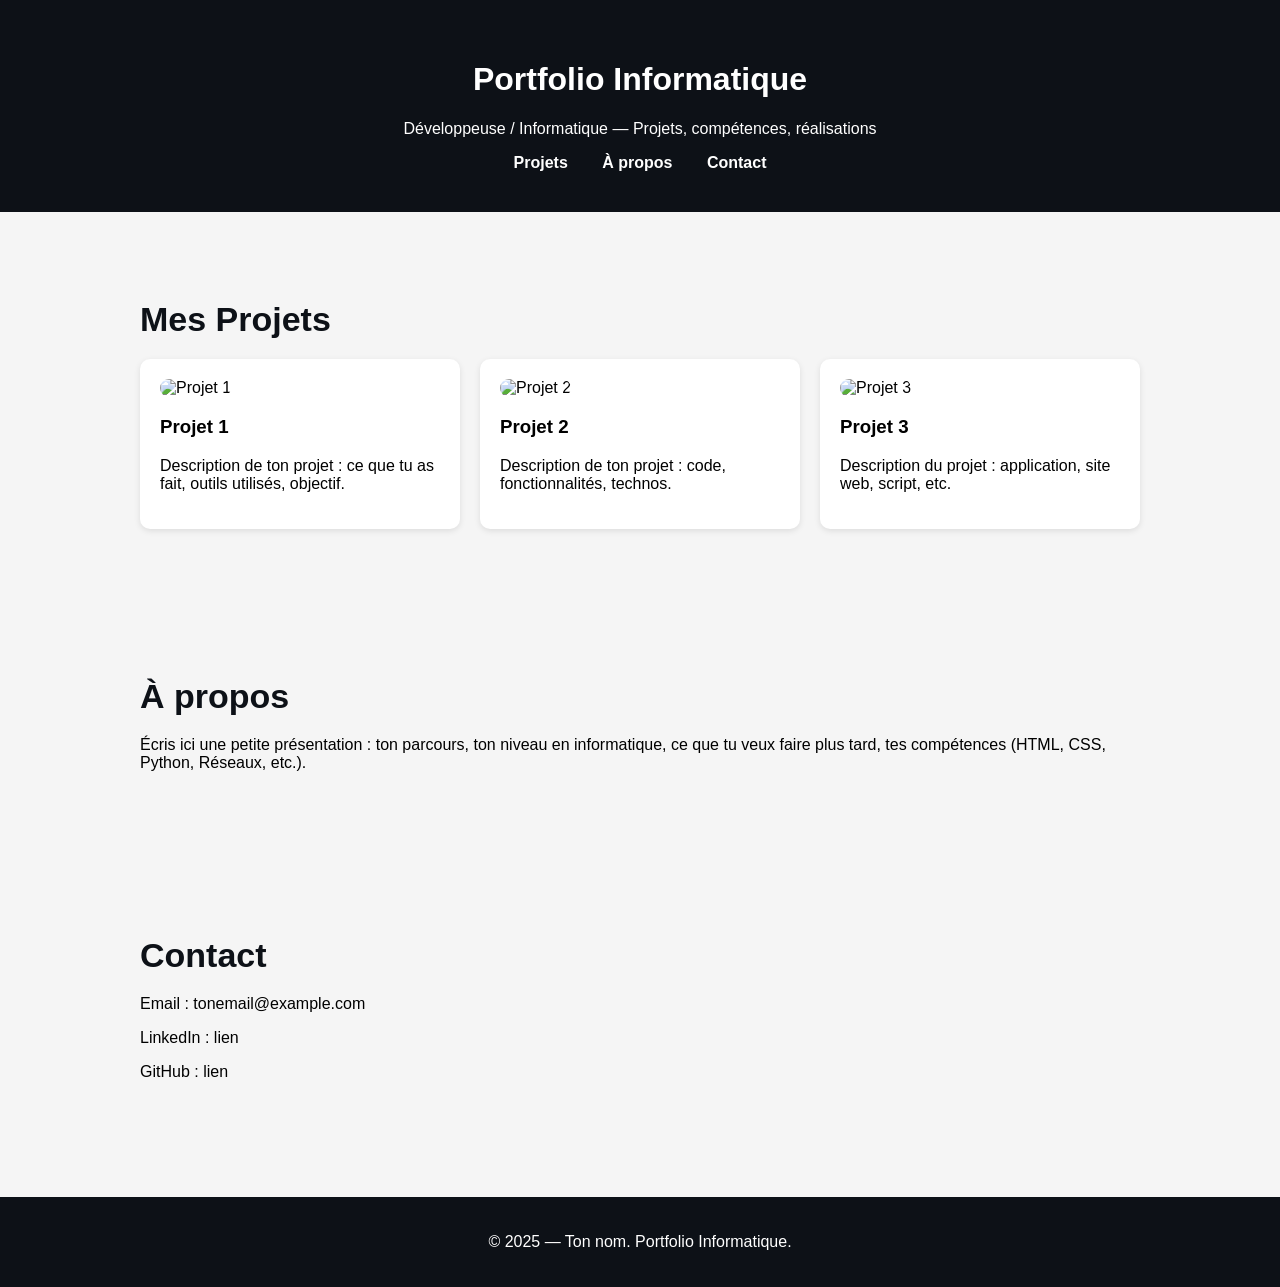
==== index2.html @ 09e9e4d9 "Create index2.html for portfolio website" ====
<!DOCTYPE html>
<html lang="fr">
<head>
  <meta charset="UTF-8" />
  <meta name="viewport" content="width=device-width, initial-scale=1.0" />
  <title>Portfolio Informatique - Dounya</title>
  <style>
    body {
      margin: 0;
      font-family: Arial, sans-serif;
      background: #f5f5f5;
    }
    header {
      background: #0d1117;
      color: white;
      padding: 40px;
      text-align: center;
    }
    nav a {
      color: white;
      margin: 0 15px;
      text-decoration: none;
      font-weight: bold;
    }
    .section {
      padding: 60px 20px;
      max-width: 1000px;
      margin: auto;
    }
    h2 {
      color: #0d1117;
      margin-bottom: 20px;
      font-size: 34px;
    }
    .projects {
      display: grid;
      grid-template-columns: repeat(auto-fill, minmax(280px, 1fr));
      gap: 20px;
    }
    .project-card {
      background: white;
      padding: 20px;
      border-radius: 10px;
      box-shadow: 0 2px 6px rgba(0,0,0,0.1);
    }
    .project-card img {
      width: 100%;
      border-radius: 10px;
    }
    footer {
      background: #0d1117;
      color: white;
      text-align: center;
      padding: 20px;
      margin-top: 40px;
    }
  </style>
</head>
<body>
  <header>
    <h1>Portfolio Informatique</h1>
    <p>Développeuse / Informatique — Projets, compétences, réalisations</p>
    <nav>
      <a href="#projets">Projets</a>
      <a href="#apropos">À propos</a>
      <a href="#contact">Contact</a>
    </nav>
  </header>

  <section class="section" id="projets">
    <h2>Mes Projets</h2>
    <div class="projects">
      <div class="project-card">
        <img src="image1.jpg" alt="Projet 1" />
        <h3>Projet 1</h3>
        <p>Description de ton projet : ce que tu as fait, outils utilisés, objectif.</p>
      </div>
      <div class="project-card">
        <img src="image2.jpg" alt="Projet 2" />
        <h3>Projet 2</h3>
        <p>Description de ton projet : code, fonctionnalités, technos.</p>
      </div>
      <div class="project-card">
        <img src="image3.jpg" alt="Projet 3" />
        <h3>Projet 3</h3>
        <p>Description du projet : application, site web, script, etc.</p>
      </div>
    </div>
  </section>

  <section class="section" id="apropos">
    <h2>À propos</h2>
    <p>Écris ici une petite présentation : ton parcours, ton niveau en informatique, ce que tu veux faire plus tard, tes compétences (HTML, CSS, Python, Réseaux, etc.).</p>
  </section>

  <section class="section" id="contact">
    <h2>Contact</h2>
    <p>Email : tonemail@example.com</p>
    <p>LinkedIn : lien</p>
    <p>GitHub : lien</p>
  </section>

  <footer>
    <p>© 2025 — Ton nom. Portfolio Informatique.</p>
  </footer>
</body>
</html>
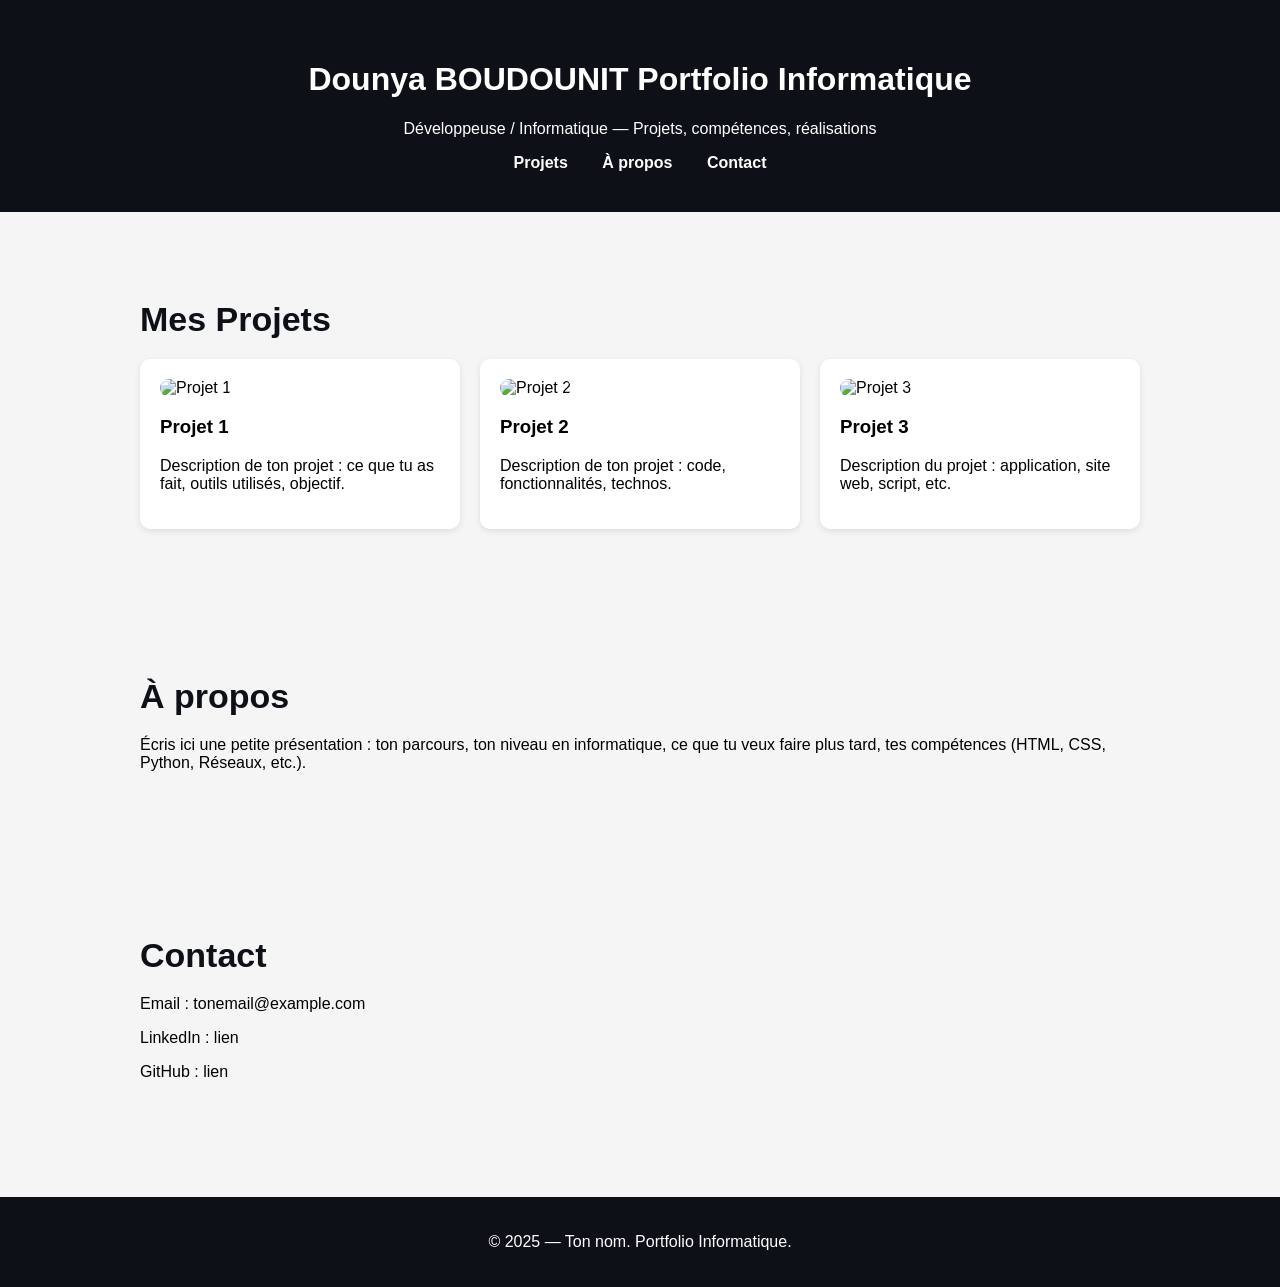
==== commit 77844a4b: "Update header title to include full name" ====
--- a/index2.html
+++ b/index2.html
@@ -3,7 +3,7 @@
 <head>
   <meta charset="UTF-8" />
   <meta name="viewport" content="width=device-width, initial-scale=1.0" />
-  <title>Portfolio Informatique - Dounya</title>
+  <title>- Dounya</title>
   <style>
     body {
       margin: 0;
@@ -58,7 +58,7 @@
 </head>
 <body>
   <header>
-    <h1>Portfolio Informatique</h1>
+    <h1>Dounya BOUDOUNIT Portfolio Informatique</h1>
     <p>Développeuse / Informatique — Projets, compétences, réalisations</p>
     <nav>
       <a href="#projets">Projets</a>
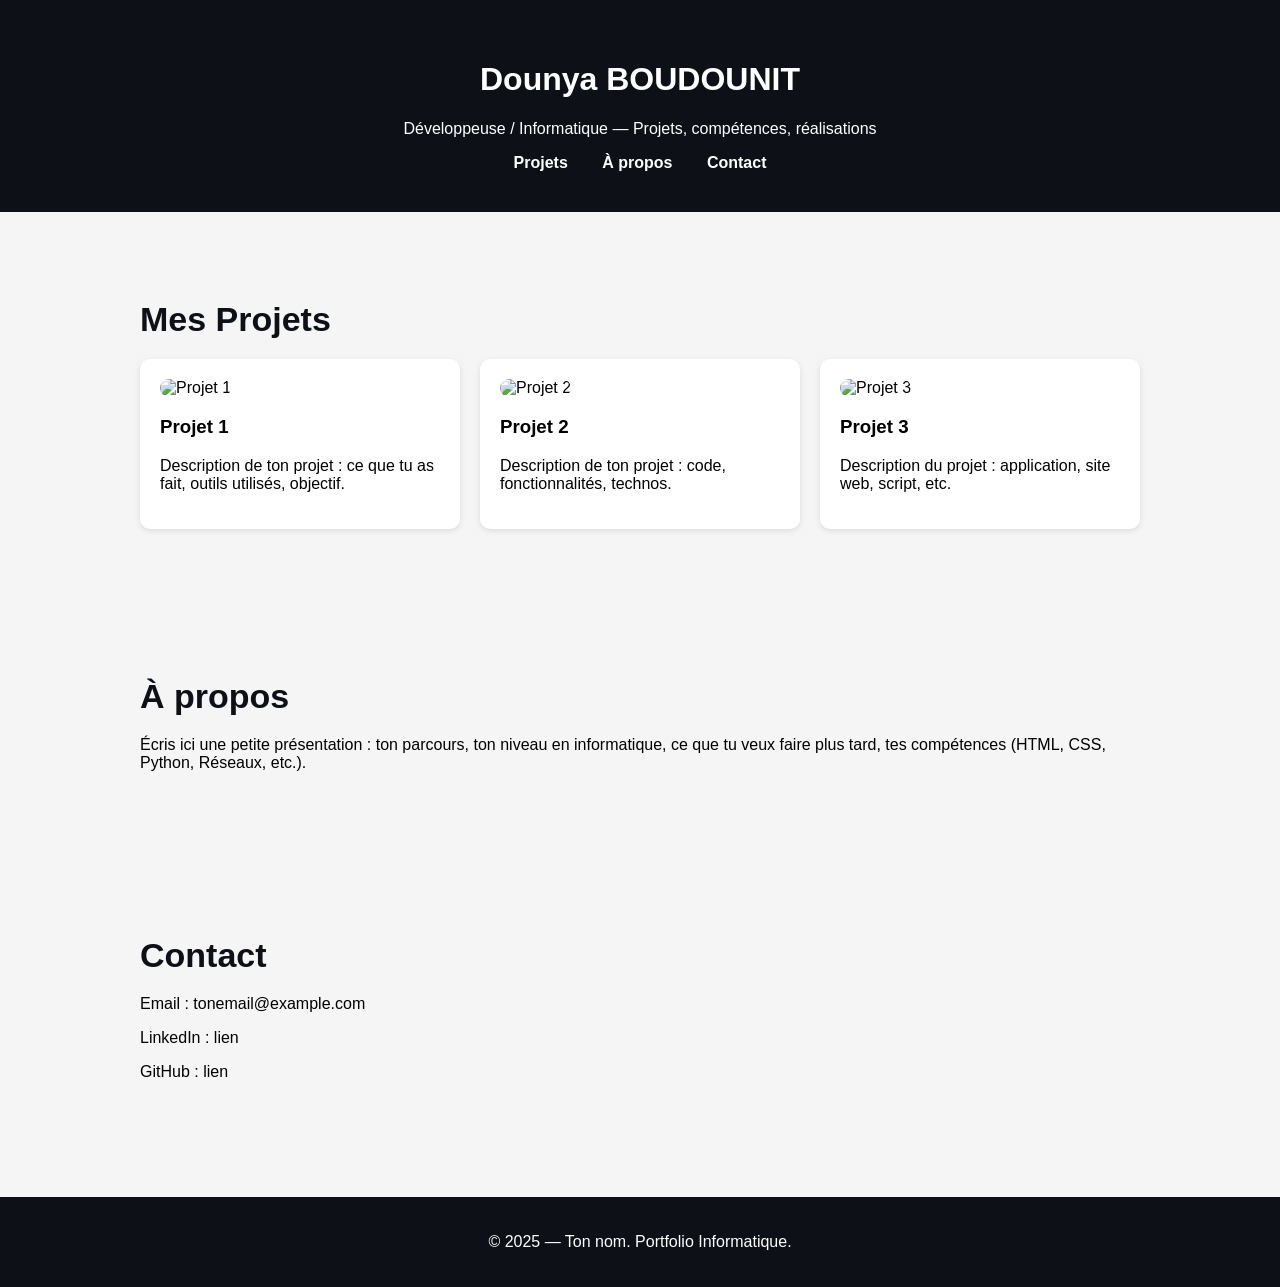
==== commit 2067607c: "Update portfolio header title" ====
--- a/index2.html
+++ b/index2.html
@@ -58,7 +58,7 @@
 </head>
 <body>
   <header>
-    <h1>Dounya BOUDOUNIT Portfolio Informatique</h1>
+    <h1>Dounya BOUDOUNIT</h1>
     <p>Développeuse / Informatique — Projets, compétences, réalisations</p>
     <nav>
       <a href="#projets">Projets</a>
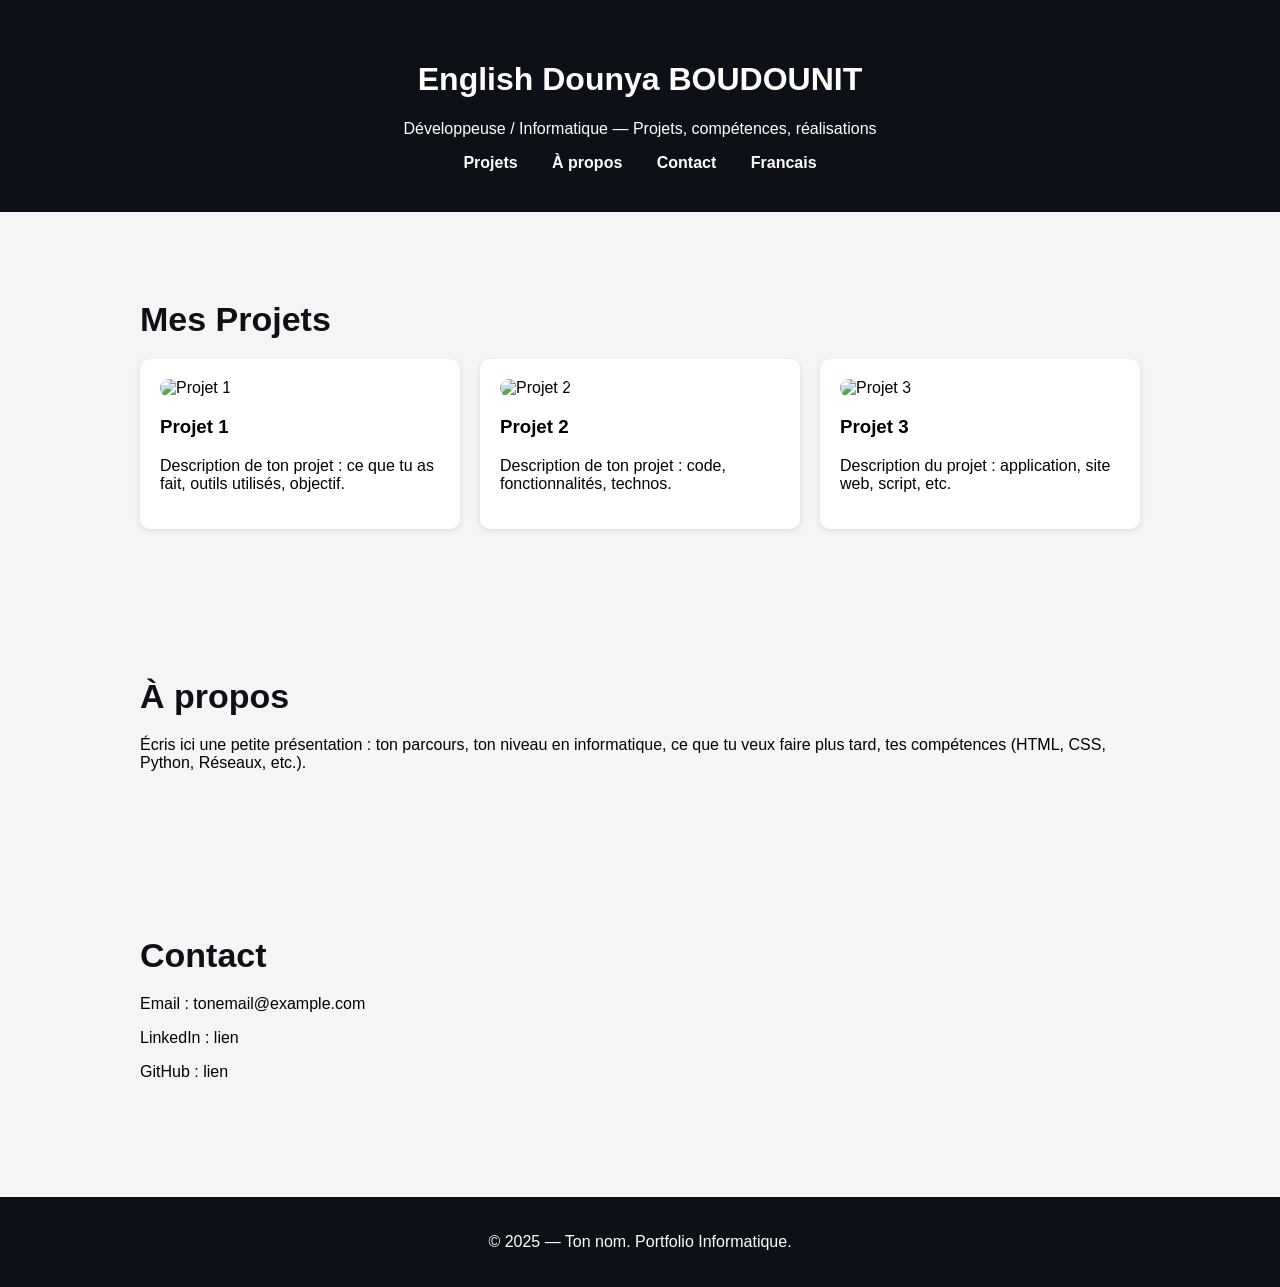
==== commit e8aa136c: "Change title and header to 'English Dounya'" ====
--- a/index2.html
+++ b/index2.html
@@ -3,7 +3,7 @@
 <head>
   <meta charset="UTF-8" />
   <meta name="viewport" content="width=device-width, initial-scale=1.0" />
-  <title>- Dounya</title>
+  <title>- English Dounya</title>
   <style>
     body {
       margin: 0;
@@ -58,12 +58,13 @@
 </head>
 <body>
   <header>
-    <h1>Dounya BOUDOUNIT</h1>
+    <h1>English Dounya BOUDOUNIT</h1>
     <p>Développeuse / Informatique — Projets, compétences, réalisations</p>
     <nav>
       <a href="#projets">Projets</a>
       <a href="#apropos">À propos</a>
       <a href="#contact">Contact</a>
+      <a href="index.html">Francais</a>
     </nav>
   </header>
 
